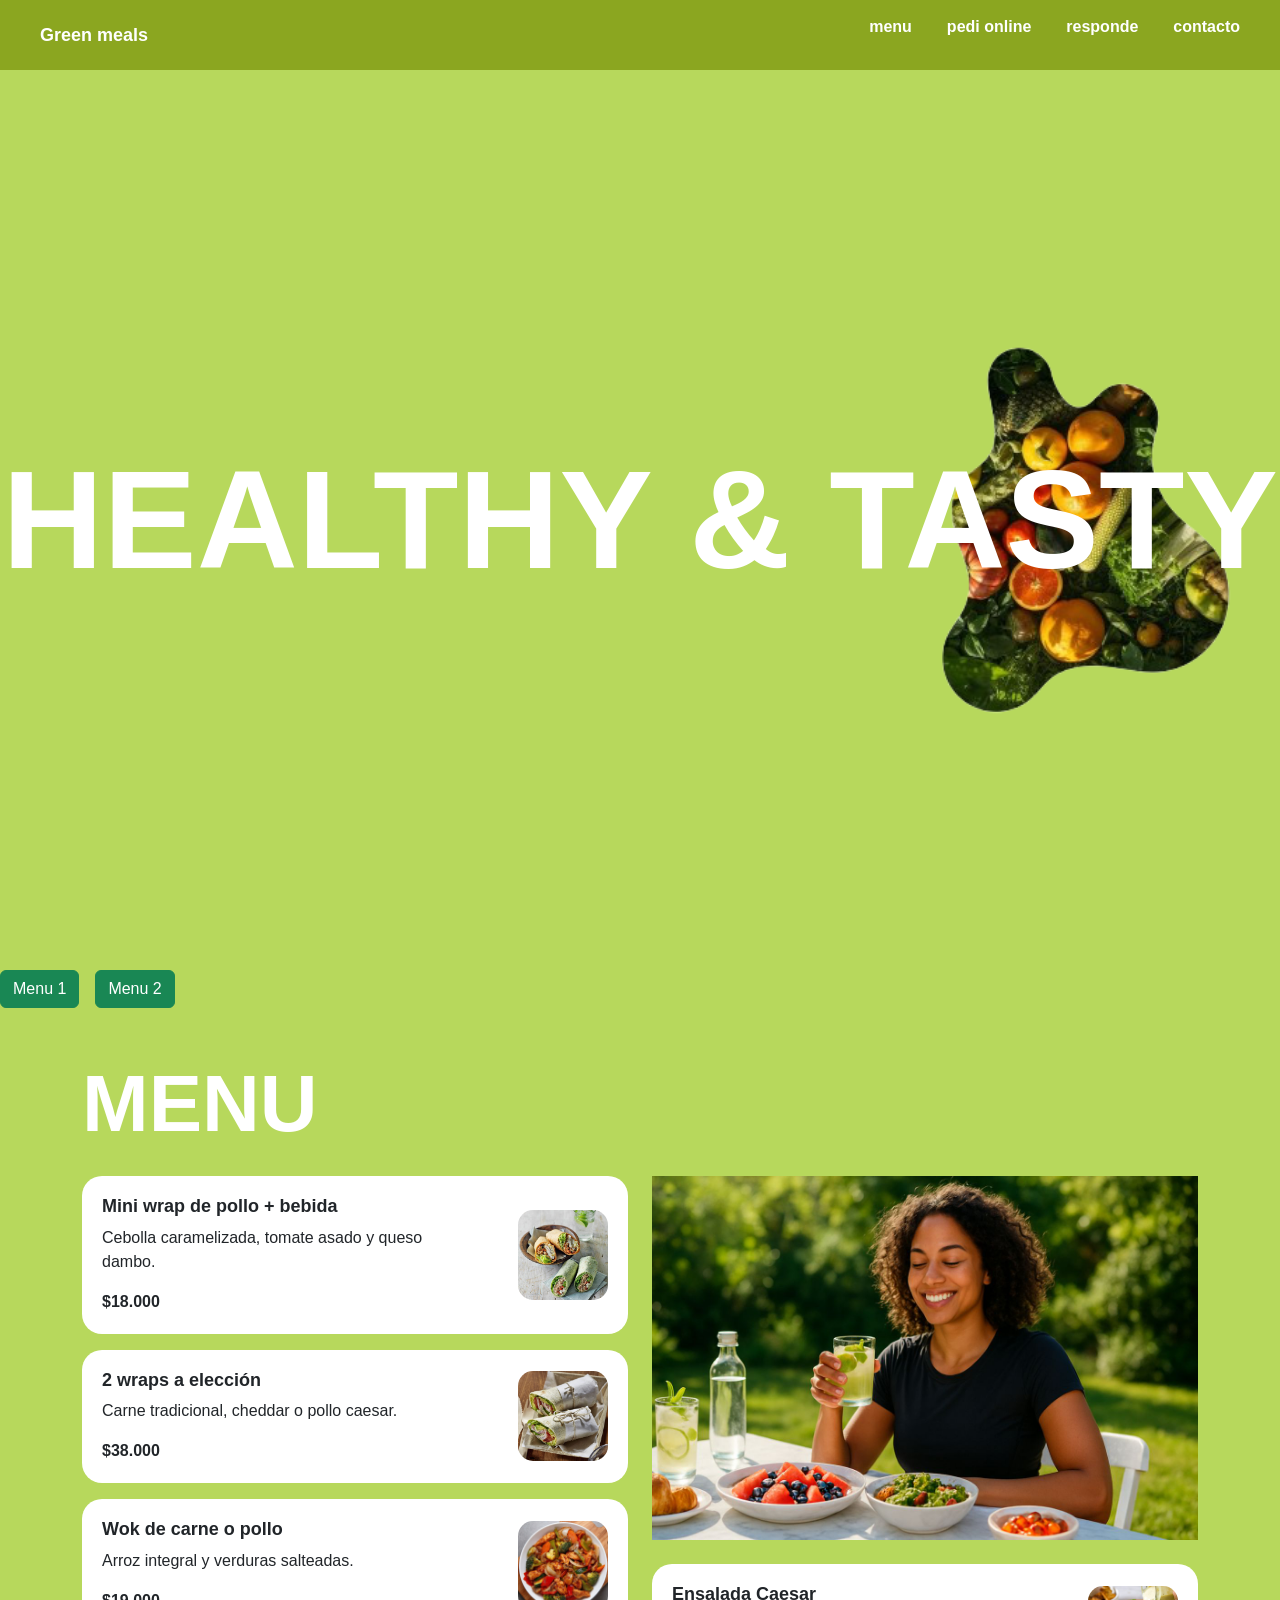
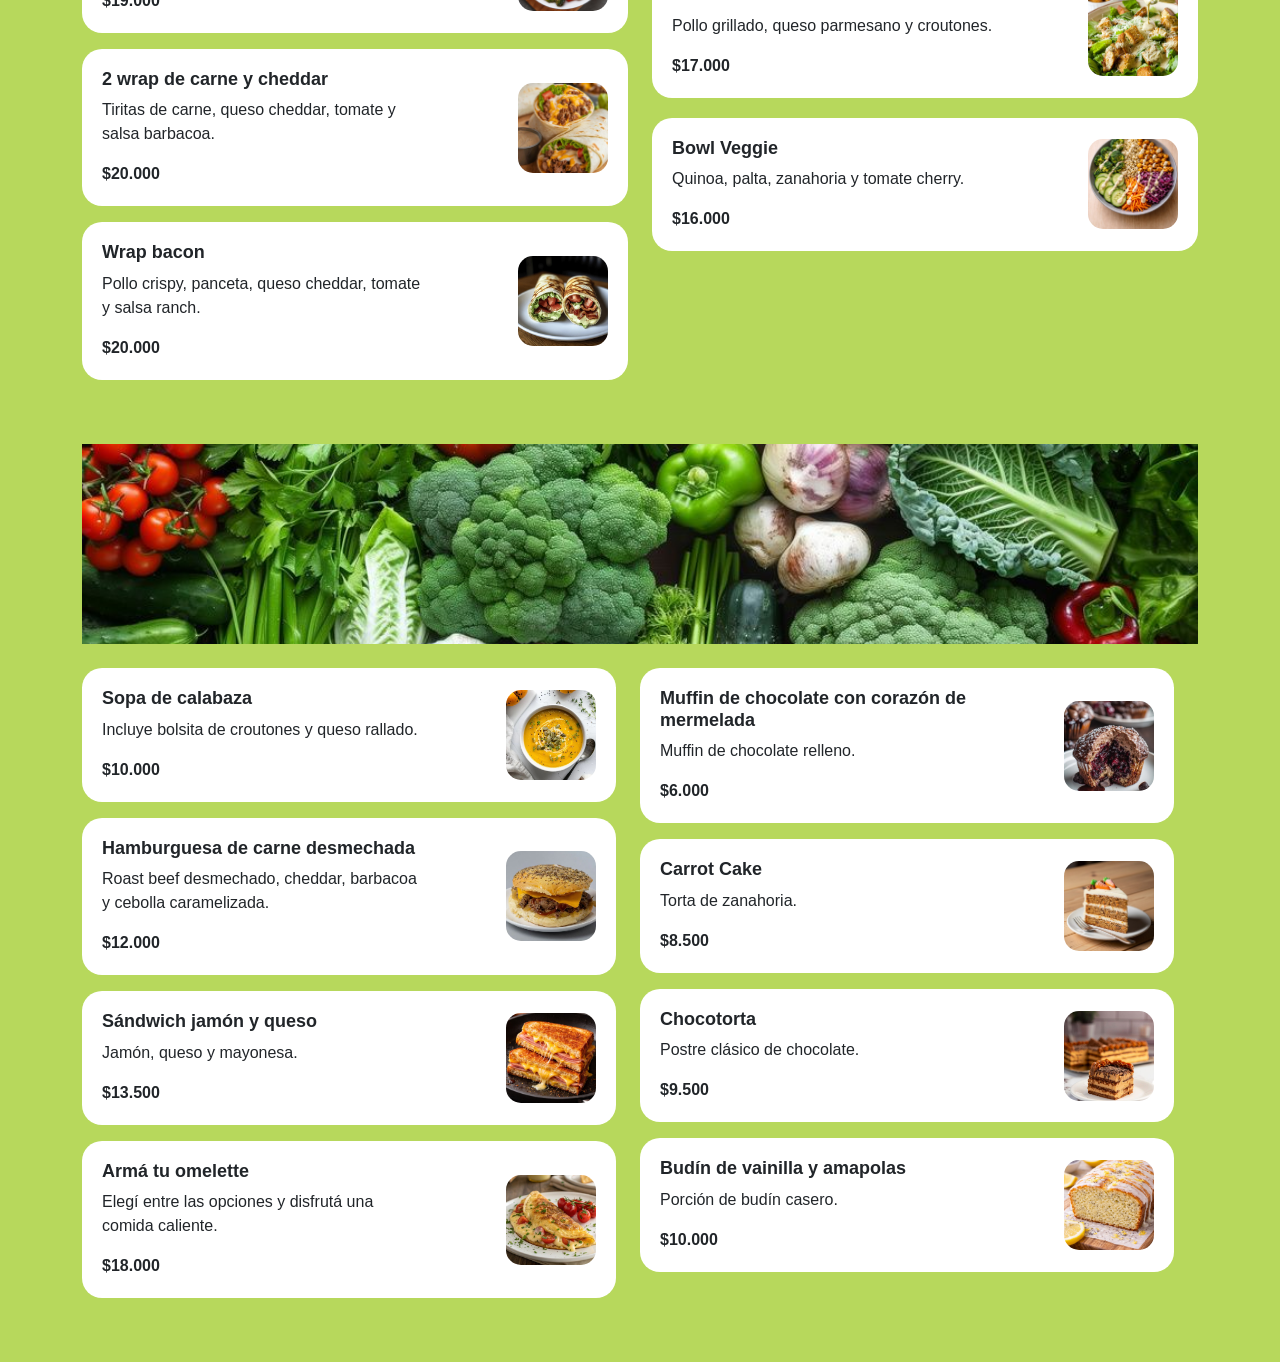
==== index.html @ dc44cf66 "arriba" ====
<!DOCTYPE html>
<html lang="es">

<head>
    <meta charset="UTF-8">
    <meta name="viewport" content="width=device-width, initial-scale=1.0">

    <!-- Bootstrap -->
    <link href="https://cdn.jsdelivr.net/npm/bootstrap@5.3.8/dist/css/bootstrap.min.css" rel="stylesheet">

    <!-- Tu CSS -->
    <link rel="stylesheet" href="index.css">

    <title>Green Meals</title>
</head>

<body>

    <!-- HEADER -->
    <header>
        <div class="logo">
            Green meals
        </div>

        <nav>
            <ul>
                <li><a href="#menu">menu</a></li>
                <li><a href="#">pedi online</a></li>
                <li><a href="#">responde</a></li>
                <li><a href="#">contacto</a></li>
            </ul>
        </nav>
    </header>

    <!-- HERO -->
    <section class="hero">

        <h1>HEALTHY & TASTY</h1>

        <div class="imagen-organica">
            <img src="img/vegetales1.png"
                alt="Vegetales">
        </div>

    </section>
    <div class="d-flex gap-3 mb-4">

<button onclick="mostrarMenu1()" class="btn btn-success">
    Menu 1
</button>

<button onclick="mostrarMenu2()" class="btn btn-success">
    Menu 2
</button>

</div>
<div id="menu1">
   <section id="menu" class="container my-5">

    <h2 class="text-white fw-bold display-1 mb-4">MENU</h2>
   

   <div class="row">

    <!-- Columna izquierda -->
    <div class="col-lg-6">

        <div class="card menu-card mb-3">
            <div class="card-body">

                <div class="row align-items-center">

                    <div class="col-8">
                        <h5 class="card-title">Mini wrap de pollo + bebida</h5>
                        <p class="card-text">
                            Cebolla caramelizada, tomate asado y queso dambo.
                        </p>
                        <strong>$18.000</strong>
                    </div>

                    <div class="col-4 text-end">
                        <img src="img/foto 1.jpg"
                             class="img-fluid comida-img"
                             alt="Wrap de pollo + bebida">
                    </div>

                </div>

            </div>
        </div>

        <div class="card menu-card mb-3">
    <div class="card-body">

        <div class="row align-items-center">

            <div class="col-8">
                <h5 class="card-title">2 wraps a elección</h5>
                <p class="card-text">
                    Carne tradicional, cheddar o pollo caesar.
                </p>
                <strong>$38.000</strong>
            </div>

            <div class="col-4 text-end">
                <img src="img/imagen 2.jpg"
                     class="img-fluid comida-img"
                     alt="2 wraps a elección">
            </div>

        </div>

    </div>
</div>

        <div class="card menu-card mb-3">
            <div class="card-body">

                <div class="row align-items-center">


                    <div class="col-8">
                <h5 class="card-title">Wok de carne o pollo</h5>
                <p class="card-text">
                    Arroz integral y verduras salteadas.
                </p>
                <strong>$19.000</strong>
            </div>

          <div class="col-4 text-end">
                <img src="img/imagen3.jpg"
                     class="img-fluid comida-img"
                     alt="wok de carne o pollo">
            </div>
          </div>
      </div>
        </div>

        <div class="card menu-card mb-3">
            <div class="card-body">

                <div class="row align-items-center">

                    <div class="col-8">
                <h5 class="card-title">2 wrap de carne y cheddar</h5>
                <p class="card-text">
                    Tiritas de carne, queso cheddar, tomate y salsa barbacoa.
                </p>
                <strong>$20.000</strong>
            </div>

            <div class="col-4 text-end">
                <img src="img/imagen 4.jpg" 
                class="img-fluid comida-img"
                alt="wrap de carne y cheddar">
            </div>
        </div>
        </div>
        </div>

        <div class="card menu-card mb-3">
            <div class="card-body">

                <div class="row align-items-center">

                    <div class="col-8">
                <h5 class="card-title">Wrap bacon</h5>
                <p class="card-text">
                    Pollo crispy, panceta, queso cheddar, tomate y salsa ranch.
                </p>
                <strong>$20.000</strong>
            </div>

            <div class="col-4 text-end">
                <img src="img/imagen 5.jpg" 
                class="img-fluid comida-img"
                alt="wrap bacon">
            </div>
            </div>
            </div>
        </div>

    </div>

    <!-- Columna derecha -->
    <div class="col-lg-6">
            <img src="img/mujerensalada.jpg"
                 alt="Mujer comiendo ensalada"
                 class="img-fluid mujer-img">

                  <!-- Card 6 -->
        <div class="card menu-card mt-4">
            <div class="card-body">

                <div class="row align-items-center">

                    <div class="col-8">
                <h5 class="card-title">Ensalada Caesar</h5>
                <p class="card-text">
                    Pollo grillado, queso parmesano y croutones.
                </p>
                <strong>$17.000</strong>
            </div>

            <div class="col-4 text-end">
                <img src="img/imagen 6.jpg" 
                class="img-fluid comida-img"
                alt="ensalada cesar">
            </div>
            </div>
            </div>
        </div>

        <!-- Card 7 -->
        <div class="card menu-card mt-3">
            <div class="card-body">

                <div class="row align-items-center">

                    <div class="col-8">
                <h5 class="card-title">Bowl Veggie</h5>
                <p class="card-text">
                    Quinoa, palta, zanahoria y tomate cherry.
                </p>
                <strong>$16.000</strong>
            </div>

            <div class="col-4 text-end">
                <img src="img/imagen 7.jpg" 
                class="img-fluid comida-img"
                alt="bowl veggie">
            </div>
        </div>
        </div>
      </div>
    </div>

    <!-- cierre row -->

<!-- IMAGEN DIVISORIA -->
<div class="imagen-verduras mt-5">
    <img src="img/imagenvegetales2.jpg"
         alt="Verduras"
         class="img-fluid w-100 ">
</div>

<div class="row mt-4">

    <!-- Columna izquierda -->
    <div class="col-lg-6">

        <!-- Card 1 -->
        <div class="card menu-card mb-3">
            <div class="card-body">
                <div class="row align-items-center">

                    <div class="col-8">
                        <h5 class="card-title">Sopa de calabaza</h5>
                        <p class="card-text">
                            Incluye bolsita de croutones y queso rallado.
                        </p>
                        <strong>$10.000</strong>
                    </div>

                    <div class="col-4 text-end">
                        <img src="img/imagen8.jpg"
                             class="img-fluid comida-img"
                             alt="Sopa de calabaza">
                    </div>

                </div>
            </div>
        </div>

        <!-- Card 2 -->
        <div class="card menu-card mb-3">
            <div class="card-body">
                <div class="row align-items-center">

                    <div class="col-8">
                        <h5 class="card-title">Hamburguesa de carne desmechada</h5>
                        <p class="card-text">
                            Roast beef desmechado, cheddar, barbacoa y cebolla caramelizada.
                        </p>
                        <strong>$12.000</strong>
                    </div>

                    <div class="col-4 text-end">
                        <img src="img/imagen9.png"
                             class="img-fluid comida-img"
                             alt="Hamburguesa de carne desmechada">
                    </div>

                </div>
            </div>
        </div>

        <!-- Card 3 -->
        <div class="card menu-card mb-3">
            <div class="card-body">
                <div class="row align-items-center">

                    <div class="col-8">
                        <h5 class="card-title">Sándwich jamón y queso</h5>
                        <p class="card-text">
                            Jamón, queso y mayonesa.
                        </p>
                        <strong>$13.500</strong>
                    </div>

                    <div class="col-4 text-end">
                        <img src="img/imagen10.jpg"
                             class="img-fluid comida-img"
                             alt="Sándwich jamón y queso">
                    </div>

                </div>
            </div>
        </div>

       <!-- Card 4 -->
<div class="card menu-card mb-3">
    <div class="card-body">

        <div class="row align-items-center">

            <div class="col-8">
                <h5 class="card-title">Armá tu omelette</h5>
                <p class="card-text">
                    Elegí entre las opciones y disfrutá una comida caliente.
                </p>
                <strong>$18.000</strong>
            </div>

            <div class="col-4 text-end">
                <img src="img/imagen11.jpg"
                     class="img-fluid comida-img"
                     alt="Omelette">
            </div>

        </div>

    </div>
</div>

</div> <!-- fin col-lg-6 -->

<!-- Columna derecha -->
<div class="col-lg-6">

    <!-- Card 1 -->
    <div class="card menu-card mb-3">
        <div class="card-body">
            <div class="row align-items-center">

                <div class="col-8">
                    <h5 class="card-title">Muffin de chocolate con corazón de mermelada</h5>
                    <p class="card-text">
                        Muffin de chocolate relleno.
                    </p>
                    <strong>$6.000</strong>
                </div>

                <div class="col-4 text-end">
                    <img src="img/imagen12.jpg"
                         class="img-fluid comida-img"
                         alt="Muffin de chocolate">
                </div>

            </div>
        </div>
    </div>

    <!-- Card 2 -->
    <div class="card menu-card mb-3">
        <div class="card-body">
            <div class="row align-items-center">

                <div class="col-8">
                    <h5 class="card-title">Carrot Cake</h5>
                    <p class="card-text">
                        Torta de zanahoria.
                    </p>
                    <strong>$8.500</strong>
                </div>

                <div class="col-4 text-end">
                    <img src="img/imagenes13.jpg"
                         class="img-fluid comida-img"
                         alt="Carrot Cake">
                </div>

            </div>
        </div>
    </div>

    <!-- Card 3 -->
    <div class="card menu-card mb-3">
        <div class="card-body">
            <div class="row align-items-center">

                <div class="col-8">
                    <h5 class="card-title">Chocotorta</h5>
                    <p class="card-text">
                        Postre clásico de chocolate.
                    </p>
                    <strong>$9.500</strong>
                </div>

                <div class="col-4 text-end">
                    <img src="img/imagen14.jpg"
                         class="img-fluid comida-img"
                         alt="Chocotorta">
                </div>

            </div>
        </div>
    </div>

    <!-- Card 4 -->
    <div class="card menu-card mb-3">
        <div class="card-body">
            <div class="row align-items-center">

                <div class="col-8">
                    <h5 class="card-title">Budín de vainilla y amapolas</h5>
                    <p class="card-text">
                        Porción de budín casero.
                    </p>
                    <strong>$10.000</strong>
                </div>

                <div class="col-4 text-end">
                    <img src="img/imagen15.jpg"
                         class="img-fluid comida-img"
                         alt="Budín de vainilla">
                </div>

            </div>
        </div>
    </div>



</div> 

</div> 
    
</section>
</div> <!--fin de menu1-->
</div>

<div id="menu2" class="container my-5" style="display: none;">
    
    <div class="row">

    <!-- Columna izquierda -->
    <div class="col-lg-6 pe-4">

        <img src="img/imagen17.jpg"
             alt="Ensalada saludable"
             class="img-fluid foto-menu">



             <!-- Card Cheesecake -->
<div class="card menu-card mt-3">
    <div class="card-body">

        <div class="row align-items-center">

            <div class="col-8">
                <h5 class="card-title">Cheesecake frutos rojos</h5>
                <p class="card-text">
                    Queso crema, avena, nuez y frutos rojos.
                </p>
                <strong>$20.000</strong>
            </div>

            <div class="col-4 text-end">
                <img src="img/imagen18.jpg"
                     class="img-fluid comida-img"
                     alt="Cheesecake frutos rojos">
            </div>

        </div>

    </div>
</div>

<!-- Card Mousse -->
<div class="card menu-card mt-3">
    <div class="card-body">

        <div class="row align-items-center">

            <div class="col-8">
                <h5 class="card-title">Mousse de chocolate</h5>
                <p class="card-text">
                    Postre de chocolate.
                </p>
                <strong>$20.000</strong>
            </div>

            <div class="col-4 text-end">
                <img src="img/imagen19.jpg"
                     class="img-fluid comida-img"
                     alt="Mousse de chocolate">
            </div>

        </div>

    </div>
</div>

    </div>

    <!-- Columna derecha -->
    <div class="col-lg-6">
<!-- Card Ensalada de quinoa atunada -->
<div class="card menu-card mb-3">
    <div class="card-body">

        <div class="row align-items-center">

            <div class="col-8">
                <h5 class="card-title">Ensalada de quinoa atunada</h5>
                <p class="card-text">
                    Atún, choclo, quinoa, garbanzos y queso.
                </p>
                <strong>$15.000</strong>
            </div>

            <div class="col-4 text-end">
                <img src="img/imagen20.jpg"
                     class="img-fluid comida-img"
                     alt="Ensalada de quinoa atunada">
            </div>

        </div>

    </div>
</div>

<!-- Card Sándwich veggie -->
<div class="card menu-card">
    <div class="card-body">

        <div class="row align-items-center">

            <div class="col-8">
                <h5 class="card-title">Sándwich veggie</h5>
                <p class="card-text">
                    Queso, rúcula, tomate y zanahoria.
                </p>
                <strong>$18.000</strong>
            </div>

            <div class="col-4 text-end">
                <img src="img/imagen21.jpg"
                     class="img-fluid comida-img"
                     alt="Sándwich veggie">
            </div>

        </div>

    </div>
</div>

<div class="card menu-card">
    <div class="card-body">
        <div class="row align-items-center">

            <div class="col-8">
                <h5 class="card-title">Brownie con nueces</h5>
                <p class="card-text">
                   Brownie húmedo de chocolate con nueces crocantes.
                </p>
                <strong>$6.000</strong>
            </div>

            <div class="col-4 text-end">
                <img src="img/imagen23.jpg" 
                class="img-fluid comida-img"
                alt="brownie con nueces">
            </div>
        </div>
    </div>
</div>

<div class="card menu-card">
    <div class="card-body">
        <div class="row align-items-center">

            <div class="col-8">
                <h5 class="card-title">Bowl de yogur con frutas de estacion</h5>
                <p class="card-text">
                   yogur de vainilla acompañado de frutas de estacion
                </p>
                <strong>$8.000</strong>
            </div>

            <div class="col-4 text-end">
                <img src="img/imagen24.jpg" 
                class="img-fluid comida-img"
                alt="bowl de yogur">
            </div>
        </div>
    </div>
</div>


<div class="card menu-card">
    <div class="card-body">
        <div class="row align-items-center">

            <div class="col-8">
                <h5 class="card-title">Ensalada lentil</h5>
                <p class="card-text">
                   lentejas, Rúcula,Lechuga,Tomate cherry,Zanahoria rallada y Pepino
                </p>
                <strong>$18.000</strong>
            </div>

            <div class="col-4 text-end">
                <img src="img/imagen22.jpg" 
                class="img-fluid comida-img"
                alt="ensalada de lentejas">
            </div>
        </div>
    </div>
</div>
</div>
<!-- IMAGEN DIVISORIA -->
<div class="imagen-verduras mt-5">
    <img src="img/imagenvegetales2.jpg"
         alt="Verduras"
         class="img-fluid w-100 ">
</div>
<div class="row mt-4">

    <!-- Columna izquierda -->
    <div class="col-lg-6">

        <div class="card menu-card mb-3">
            <div class="card-body">
                <div class="row align-items-center">

                    <div class="col-8">
                        <h5 class="card-title">Licuado</h5>
                        <p class="card-text">
                            Fruta fresca.
                        </p>
                        <strong>$10.000</strong>
                    </div>

                    <div class="col-4 text-end">
                        <img src="img/imagen25.jpg"
                             class="img-fluid comida-img"
                             alt="Licuado">
                    </div>

                </div>
            </div>
        </div>

        <div class="card menu-card mb-3">
            <div class="card-body">
                <div class="row align-items-center">

                    <div class="col-8">
                        <h5 class="card-title">Hamburguesa de pollo</h5>
                        <p class="card-text">
                            Pollo, cheddar, barbacoa y cebolla.
                        </p>
                        <strong>$12.000</strong>
                    </div>

                    <div class="col-4 text-end">
                        <img src="img/imagen26.jpg"
                             class="img-fluid comida-img"
                             alt="Hamburguesa de pollo">
                    </div>

                </div>
            </div>
        </div>

        <div class="card menu-card mb-3">
            <div class="card-body">
                <div class="row align-items-center">

                    <div class="col-8">
                        <h5 class="card-title">Tortilla de espinaca</h5>
                        <p class="card-text">
                            Tarta de verdura.
                        </p>
                        <strong>$13.500</strong>
                    </div>

                    <div class="col-4 text-end">
                        <img src="img/imagen27.jpg"
                             class="img-fluid comida-img"
                             alt="Tortilla de espinaca">
                    </div>

                </div>
            </div>
        </div>

        <div class="card menu-card mb-3">
            <div class="card-body">
                <div class="row align-items-center">

                    <div class="col-8">
                        <h5 class="card-title">Yogur con granola</h5>
                        <p class="card-text">
                            Yogur griego con fruta y granola.
                        </p>
                        <strong>$18.000</strong>
                    </div>

                    <div class="col-4 text-end">
                        <img src="img/imagen28.jpg"
                             class="img-fluid comida-img"
                             alt="Yogur con granola">
                    </div>

                </div>
            </div>
        </div>

    </div>

    <!-- Columna derecha -->
    <div class="col-lg-6">

        <div class="card menu-card mb-3">
            <div class="card-body">
                <div class="row align-items-center">

                    <div class="col-8">
                        <h5 class="card-title">Tostada con palta</h5>
                        <p class="card-text">
                            Tostada con palta y huevo.
                        </p>
                        <strong>$6.000</strong>
                    </div>

                    <div class="col-4 text-end">
                        <img src="img/imagen29.jpg"
                             class="img-fluid comida-img"
                             alt="Tostada con palta">
                    </div>

                </div>
            </div>
        </div>

        <div class="card menu-card mb-3">
            <div class="card-body">
                <div class="row align-items-center">

                    <div class="col-8">
                        <h5 class="card-title">Porción de budín</h5>
                        <p class="card-text">
                            Budín marmolado.
                        </p>
                        <strong>$8.500</strong>
                    </div>

                    <div class="col-4 text-end">
                        <img src="img/imagen30.jpg"
                             class="img-fluid comida-img"
                             alt="Porción de budín">
                    </div>

                </div>
            </div>
        </div>

        <div class="card menu-card mb-3">
            <div class="card-body">
                <div class="row align-items-center">

                    <div class="col-8">
                        <h5 class="card-title">Muffin Nutella</h5>
                        <p class="card-text">
                            Muffin de vainilla relleno de Nutella.
                        </p>
                        <strong>$150</strong>
                    </div>

                    <div class="col-4 text-end">
                        <img src="img/imagen31.jpg"
                             class="img-fluid comida-img"
                             alt="Muffin Nutella">
                    </div>

                </div>
            </div>
        </div>

        <div class="card menu-card mb-3">
            <div class="card-body">
                <div class="row align-items-center">

                    <div class="col-8">
                        <h5 class="card-title">Tostado capresse</h5>
                        <p class="card-text">
                            Pan negro, queso, palta y tomate.
                        </p>
                        <strong>$10.000</strong>
                    </div>

                    <div class="col-4 text-end">
                        <img src="img/imagen32.jpg"
                             class="img-fluid comida-img"
                             alt="Tostado capresse">
                    </div>

                </div>
            </div>
        </div>
    </div> <!--fin del menu2-->
</div>
</div>
</section>
    <!-- Bootstrap JS -->
    <script src="https://cdn.jsdelivr.net/npm/bootstrap@5.3.8/dist/js/bootstrap.bundle.min.js"></script>

<script src="script.js/js"></script>
</body>

</html>
---- index.css ----
*{
    margin:0;
    padding:0;
    box-sizing:border-box;
    font-family: Arial, Helvetica, sans-serif;
}

body{
    background-color:#b7d85c;
}

/* HEADER */

header{
    background-color:#8ba620;
    height:70px;

    display:flex;
    justify-content:space-between;
    align-items:center;

    padding:0 40px;
}

.logo{
    color:white;
    font-size:18px;
    font-weight:bold;
}

nav ul{
    list-style:none;
    display:flex;
    gap:35px;
}

nav a{
    text-decoration:none;
    color:white;
    font-weight:bold;
}

/* HERO */

.hero{
    height:100vh;
    position:relative;
    overflow: hidden;

    display:flex;
    justify-content:center;
    align-items:center;
}

.hero h1{
    position: absolute;
    top: 50%;
    left: 50%;
    transform: translate(-50%, -50%);

    color:white;
    font-size:140px;
    font-weight:900;
    white-space: nowrap;

    z-index: 2;
}

/* IMAGEN */

.imagen-organica{
    position: absolute;
    top: 50%;
    right: -11%;
    transform: translateY(-50%);
    z-index: 1;
}

.imagen-organica img{
    width: 700px;
    height: auto;
}
.menu-section{
    background-color: #dceca8;
    padding: 80px;
    min-height: 100vh;
}

.menu-title{
    color: white;
    font-size: 70px;
    font-weight: 900;
    margin-bottom: 50px;
    margin-left: 20px;
}

.menu-card{
    border-radius: 20px;
    border: none;
    margin-bottom: 20px;
}

.menu-card .card-body{
    padding: 20px;
}

.menu-card .card-title{
    font-weight: bold;
    font-size: 18px;
}

.menu-image{
    width: 100%;
    max-width: 500px;
}
.mujer-img {
    width: 620px; !important
    height: auto;
}
.comida-img {
    width: 90px;
    height: 90px;
    object-fit: cover;
    border-radius: 15px;
}
.imagen-verduras img{
    width: 100%;
    height: 200px;
    object-fit: cover;
    border-radius: 0% !important;
   
}
.foto-menu {
    width: 650px !important;
    max-width: none !important;
    height: auto;
    margin-right: 20px;
}

.carousel-control-prev-icon,
.carousel-control-next-icon {
    background-color: red;
    border-radius: 50%;
    width: 50px;
    height: 50px;
}

.carousel-control-prev,
.carousel-control-next {
    opacity: 1 !important;
}
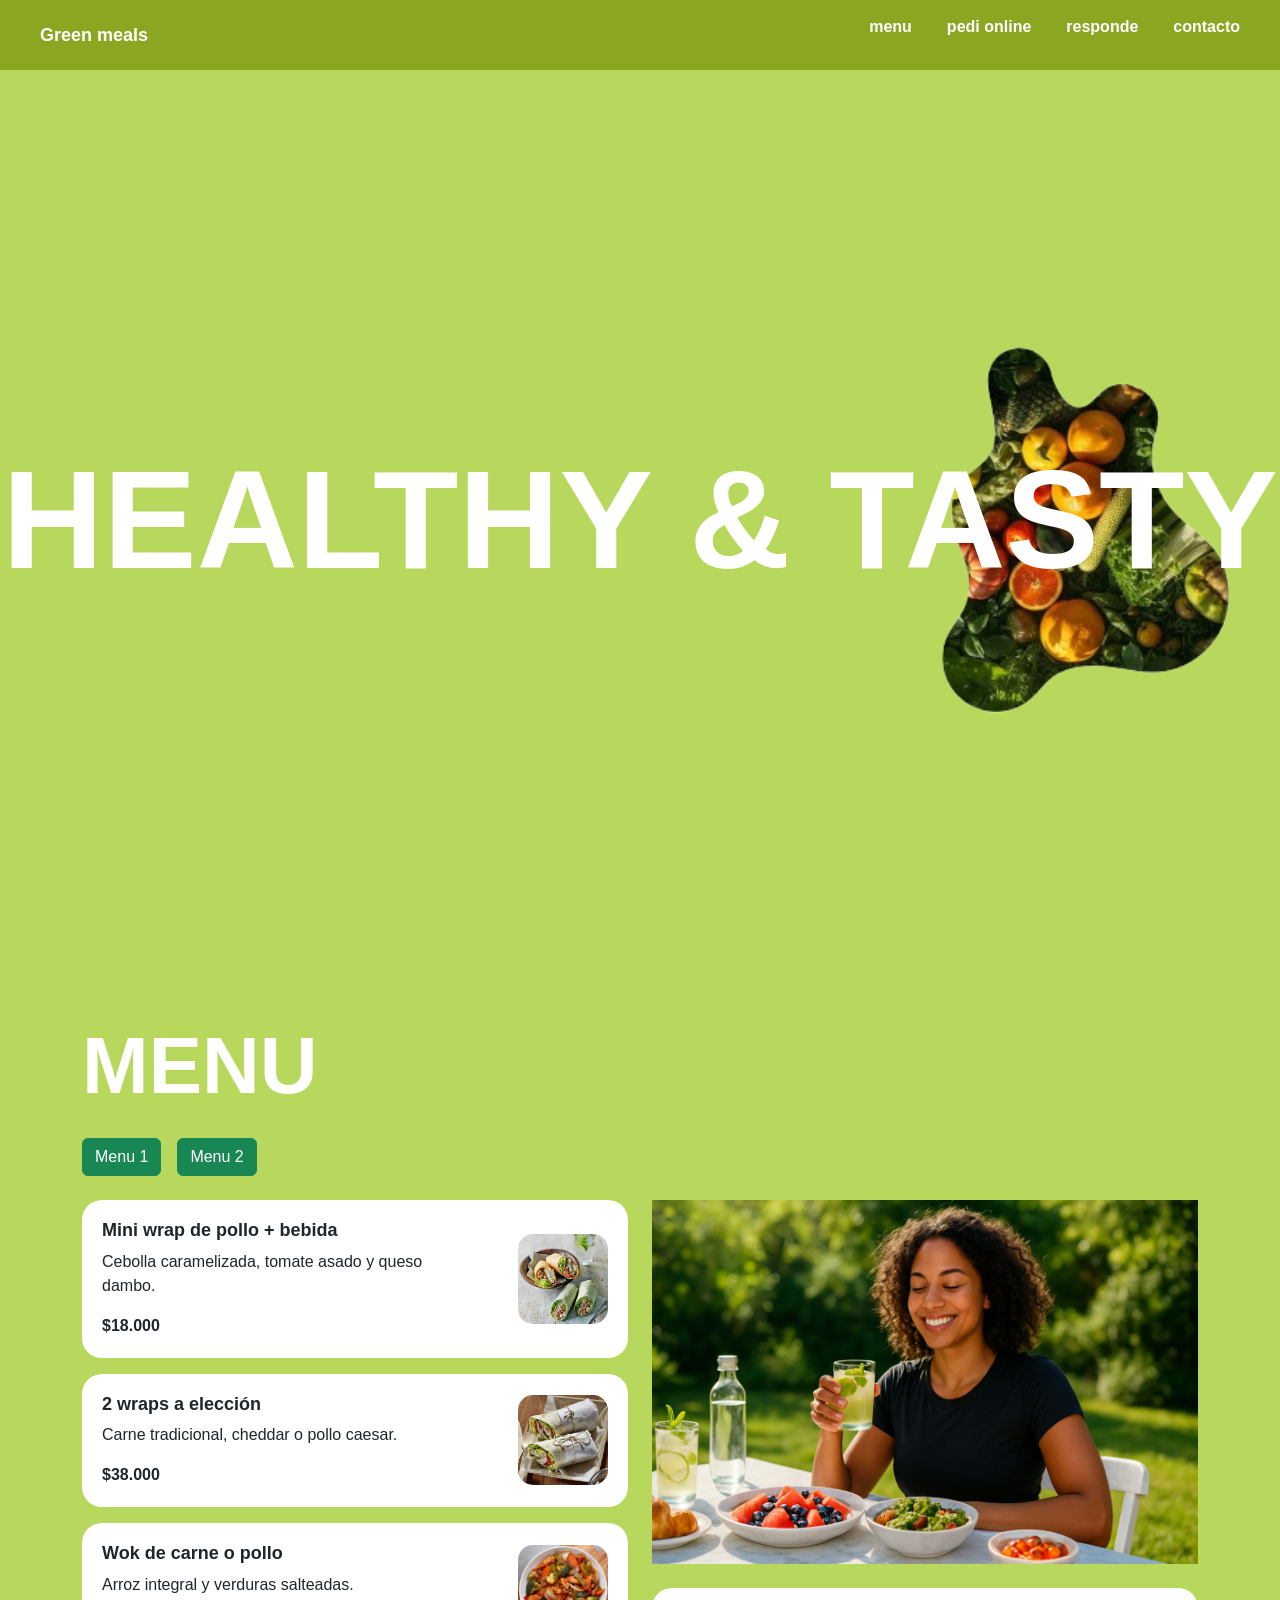
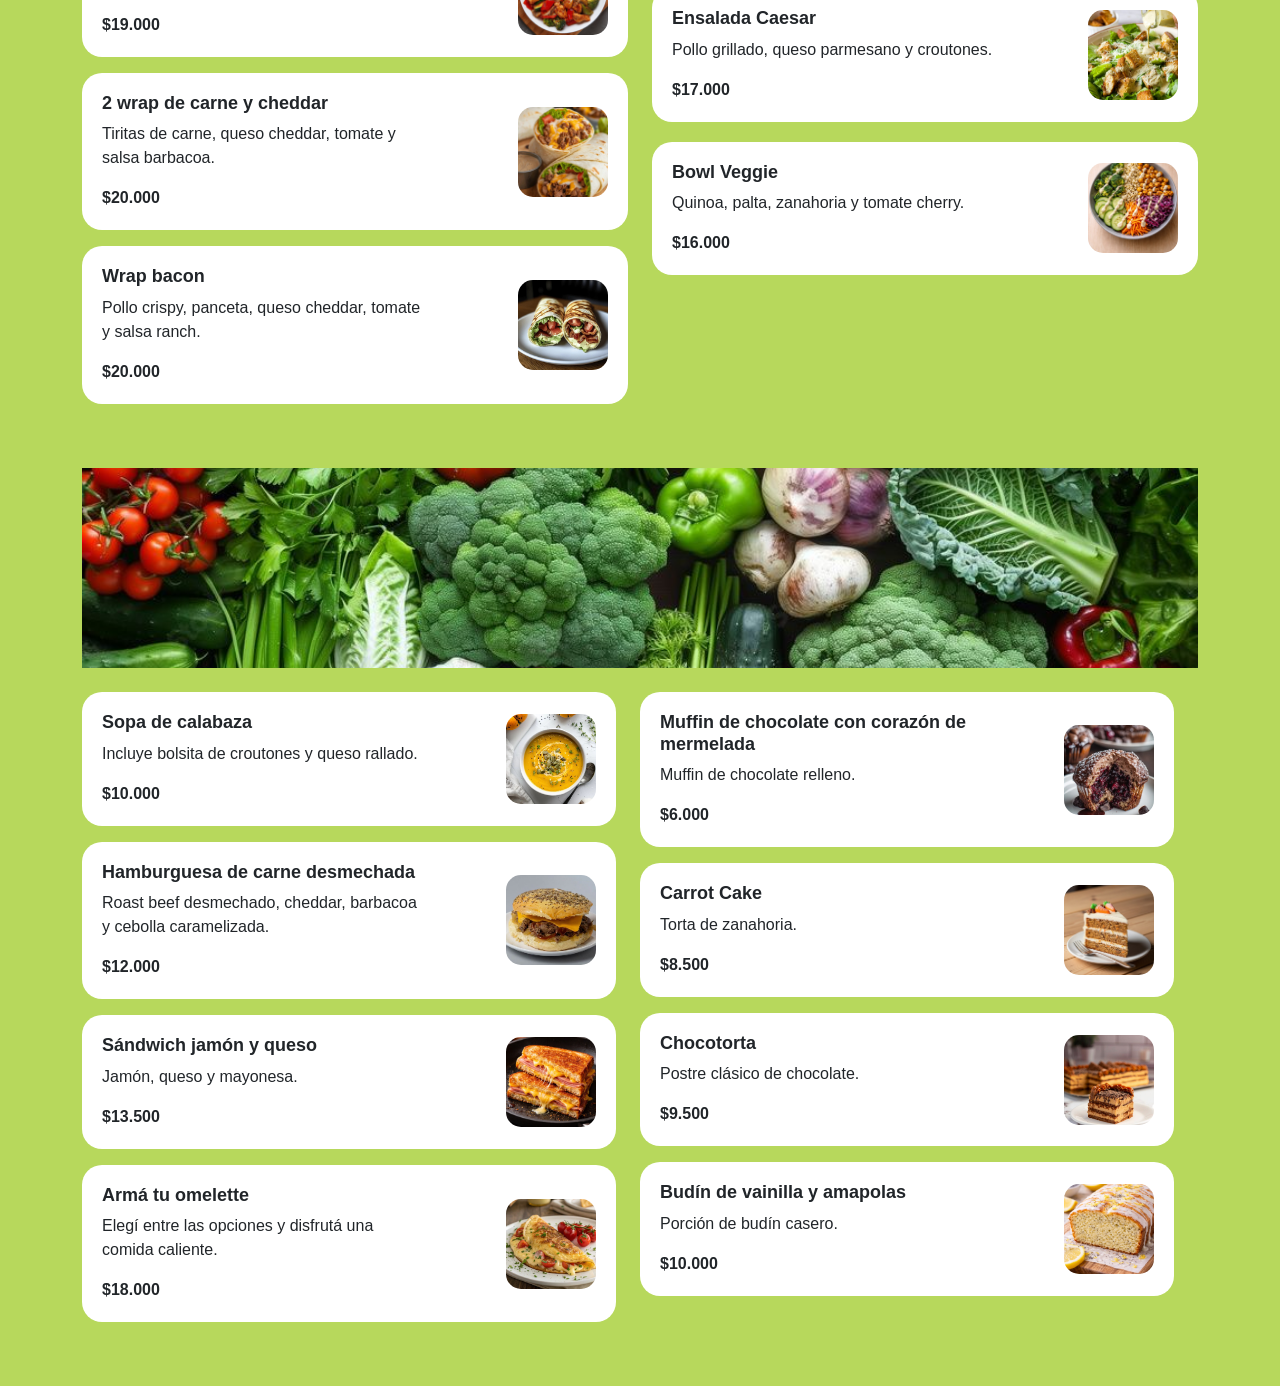
==== commit b38c9d4a: "botones" ====
--- a/index.html
+++ b/index.html
@@ -43,7 +43,13 @@
         </div>
 
     </section>
-    <div class="d-flex gap-3 mb-4">
+   
+<div id="menu1">
+   <section id="menu" class="container my-5">
+
+    <h2 class="text-white fw-bold display-1 mb-4">MENU</h2>
+   
+<div class="d-flex gap-3 mb-4">
 
 <button onclick="mostrarMenu1()" class="btn btn-success">
     Menu 1
@@ -54,12 +60,6 @@
 </button>
 
 </div>
-<div id="menu1">
-   <section id="menu" class="container my-5">
-
-    <h2 class="text-white fw-bold display-1 mb-4">MENU</h2>
-   
-
    <div class="row">
 
     <!-- Columna izquierda -->
@@ -451,7 +451,17 @@
 </div>
 
 <div id="menu2" class="container my-5" style="display: none;">
-    
+    <div class="d-flex gap-3 mb-4">
+
+<button onclick="mostrarMenu1()" class="btn btn-success">
+    Menu 1
+</button>
+
+<button onclick="mostrarMenu2()" class="btn btn-success">
+    Menu 2
+</button>
+
+</div>
     <div class="row">
 
     <!-- Columna izquierda -->
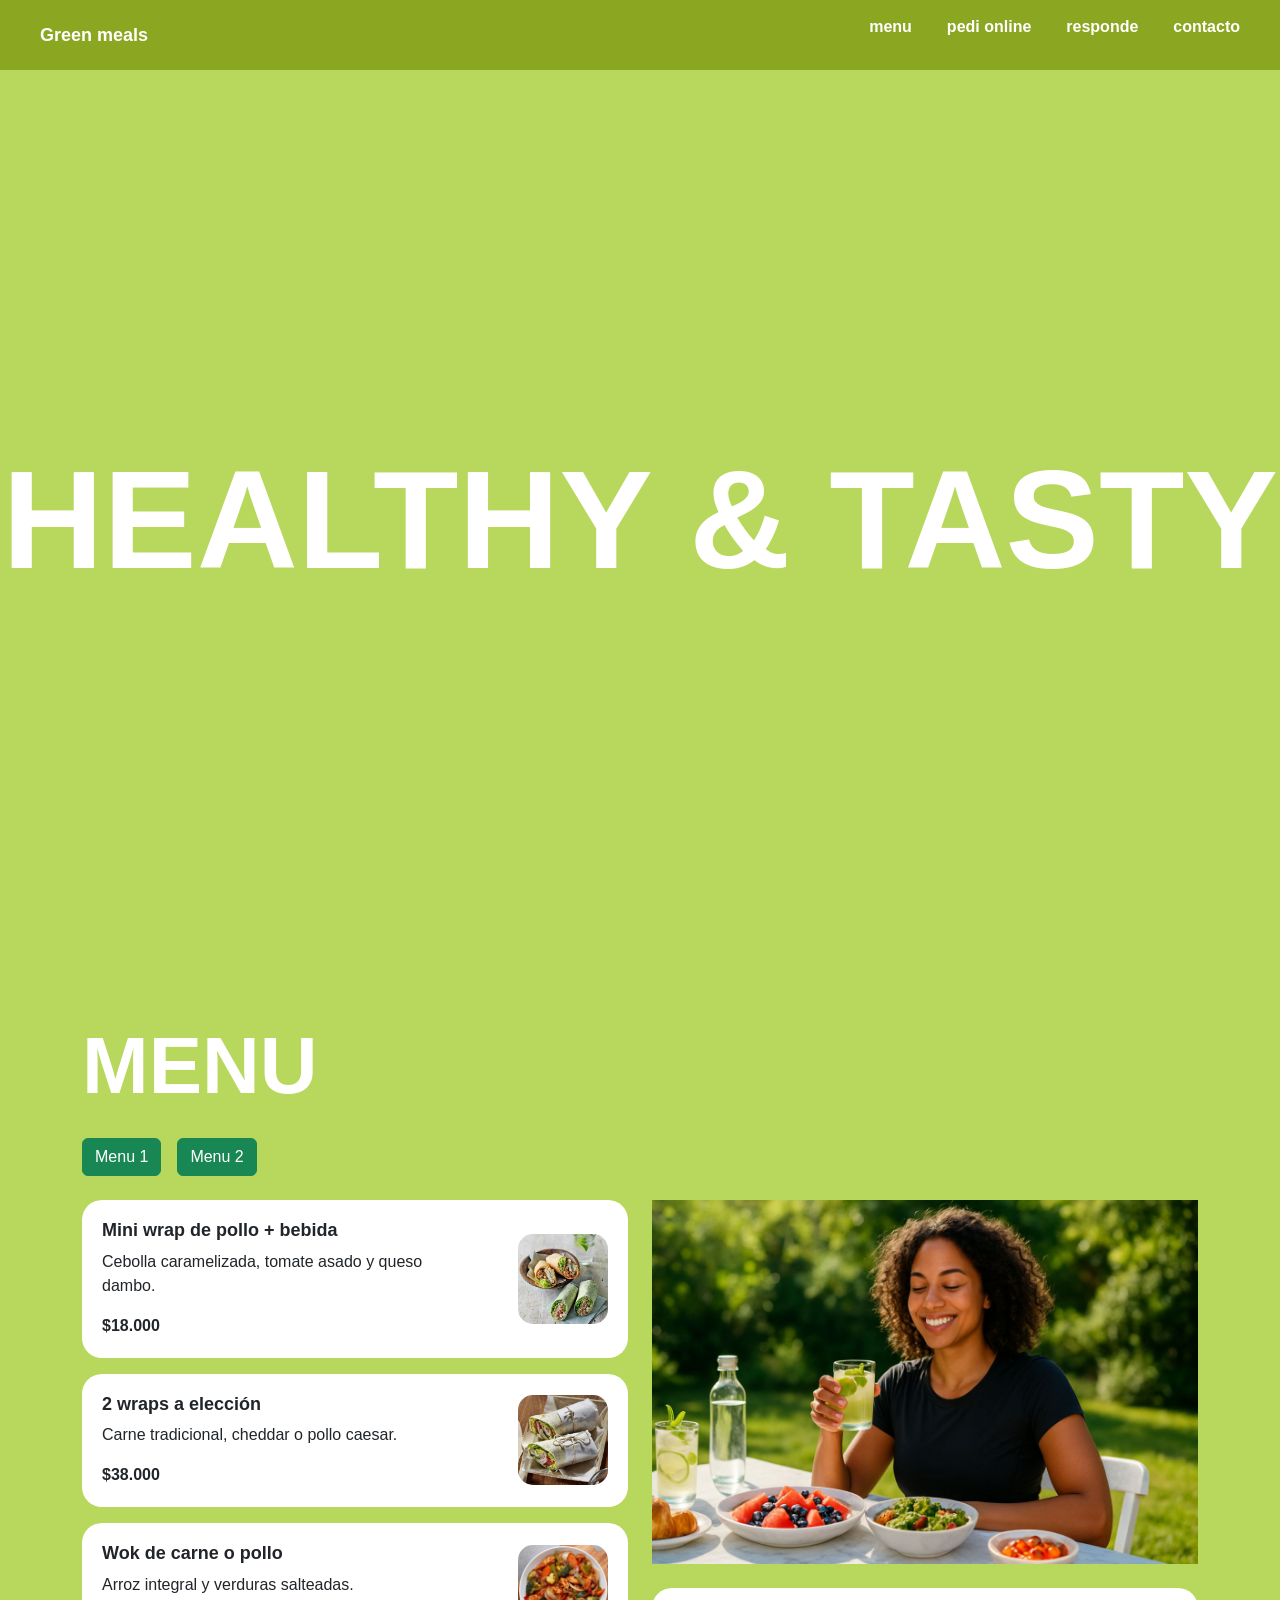
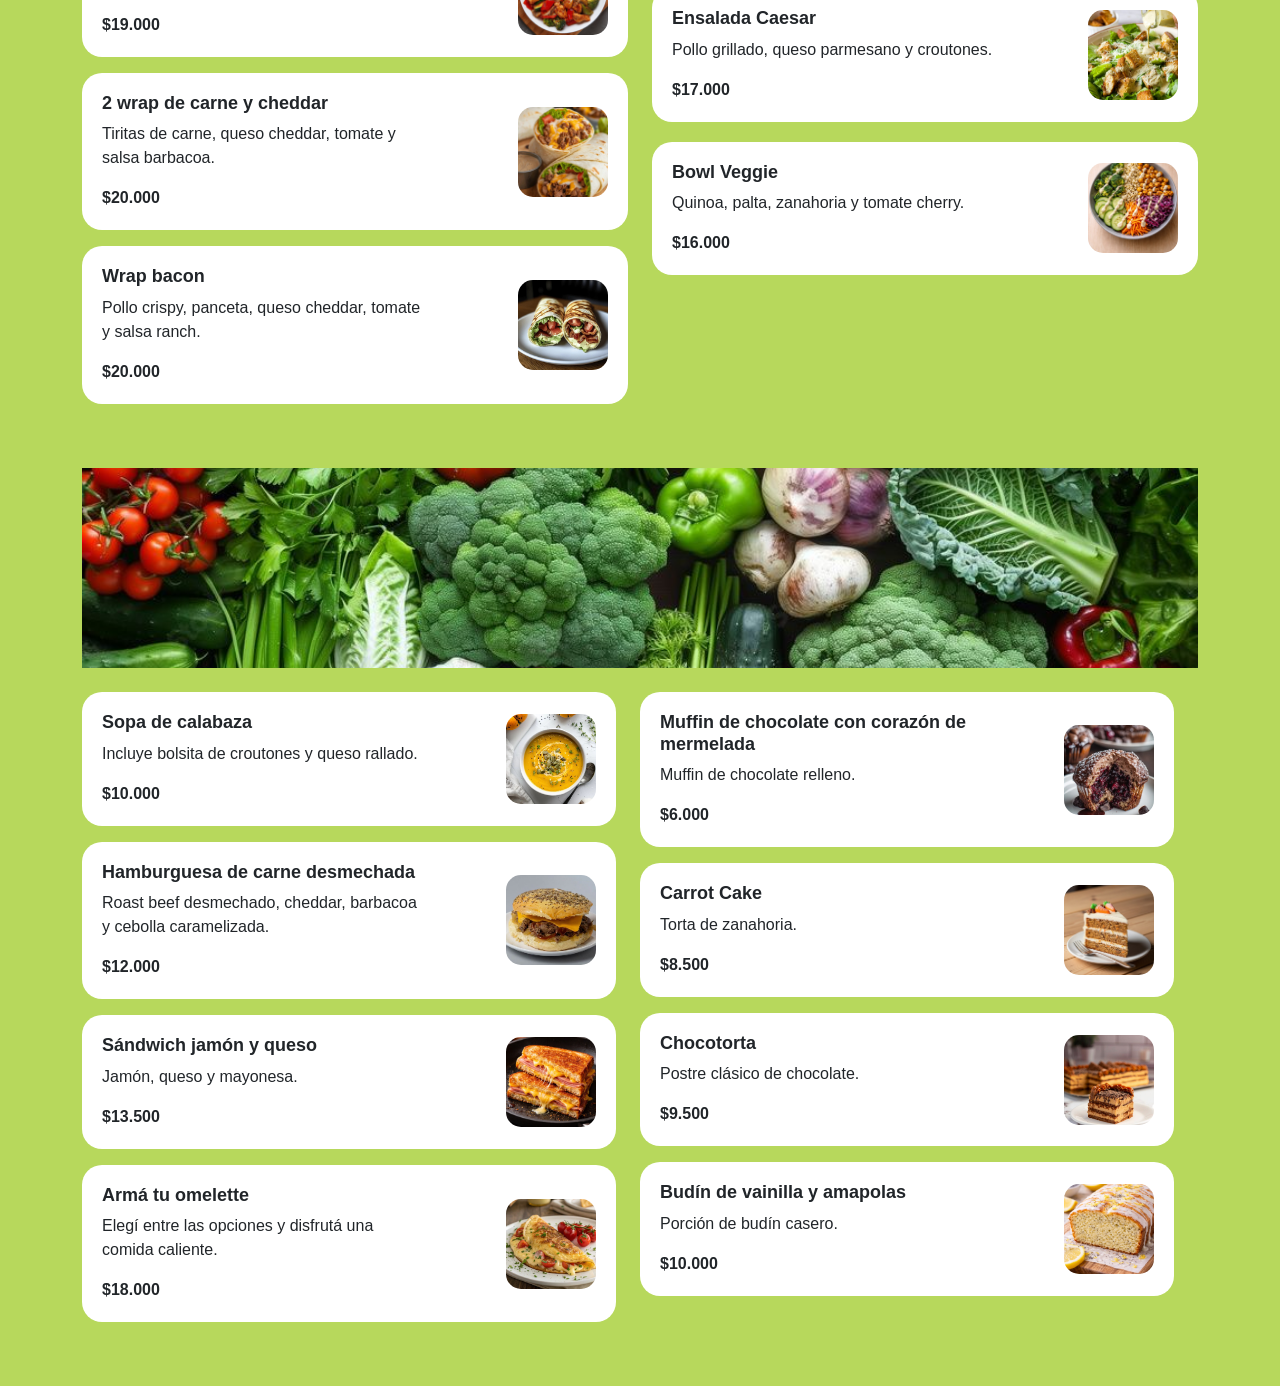
==== commit 729f1878: "footer" ====
--- a/index.html
+++ b/index.html
@@ -25,9 +25,9 @@
         <nav>
             <ul>
                 <li><a href="#menu">menu</a></li>
-                <li><a href="#">pedi online</a></li>
-                <li><a href="#">responde</a></li>
-                <li><a href="#">contacto</a></li>
+                <li><a href="https://www.pedidosya.com.ar/restaurantes/san-miguel/green-meals-menu?origin=shop_list">pedi online</a></li>
+                <li><a href="responde.html">responde</a></li>
+                <li><a href="mailto:mealsgreenn@gmail.com?subject=Consulta Green Meals">contacto</a></li>
             </ul>
         </nav>
     </header>
@@ -836,6 +836,11 @@
 </div>
 </div>
 </section>
+<footer class="container fluid">
+    <img src="img/footer.jpeg" 
+    class="img-fluid"
+    alt="footer">
+</footer>
     <!-- Bootstrap JS -->
     <script src="https://cdn.jsdelivr.net/npm/bootstrap@5.3.8/dist/js/bootstrap.bundle.min.js"></script>
 
--- a/index.css
+++ b/index.css
@@ -59,7 +59,7 @@
     transform: translate(-50%, -50%);
 
     color:white;
-    font-size:140px;
+    font-size: 140px;
     font-weight:900;
     white-space: nowrap;
 
@@ -77,7 +77,7 @@
 }
 
 .imagen-organica img{
-    width: 700px;
+    width: 00px;
     height: auto;
 }
 .menu-section{
@@ -114,7 +114,7 @@
     max-width: 500px;
 }
 .mujer-img {
-    width: 620px; !important
+    width: 620px !important;
     height: auto;
 }
 .comida-img {
@@ -137,15 +137,134 @@
     margin-right: 20px;
 }
 
-.carousel-control-prev-icon,
-.carousel-control-next-icon {
-    background-color: red;
-    border-radius: 50%;
-    width: 50px;
-    height: 50px;
-}
-
-.carousel-control-prev,
-.carousel-control-next {
-    opacity: 1 !important;
-}+.titulo-responde{
+    padding-top: 60px;
+    padding-bottom: 80px;
+}
+
+.titulo-responde h1{
+    font-size: 90px;
+    font-weight: 300;
+    color: #8cab13;
+    font-style: italic;
+    margin-bottom: 0;
+}
+
+.titulo-responde h2{
+    font-size: 55px;
+    font-weight: 300;
+    color: #8cab13;
+    font-style: italic;
+}
+@media (max-width: 768px){
+
+    .titulo-responde h1{
+        font-size: 55px;
+    }
+
+    .titulo-responde h2{
+        font-size: 35px;
+    }
+
+}
+
+.responde-card{
+    border-radius: 30px;
+    border: none;
+    background-color: #f5efe8;
+    padding: 20px;
+    box-shadow: 0 10px 20px rgba(0,0,0,0.10);
+}
+
+.pregunta{
+    color: #26456b;
+    font-size: 28px;
+    font-weight: bold;
+}
+
+.respuesta{
+    background-color: white;
+    border-radius: 20px;
+    padding: 15px;
+    color: #26456b;
+}
+
+.linea-divisoria{
+    width: 100%;
+    height: 4px;
+    background-color: #8cab13;
+    margin-top: 120px;
+    margin-bottom: 80px;
+    border-radius: 10px;
+}
+
+.titulo-reserva{
+    background-color: #8cab13;
+    
+    color: white;
+
+    font-size: 55px;
+
+    font-weight: 800;
+
+    line-height: 1.1;
+
+    display: inline-block;
+
+    padding: 25px 55px;
+
+    border-radius: 25px;
+
+    box-shadow: 0 8px 18px rgba(0,0,0,0.10);
+}
+
+.reserva-box{
+    background-color: #8cab13;
+
+    padding: 35px;
+
+    border-radius: 25px;
+
+    box-shadow: 0 10px 20px rgba(0,0,0,0.10);
+}
+
+.reserva-box label{
+    color: white;
+    font-size: 40px;
+    font-weight: bold;
+    margin-bottom: 20px;
+}
+
+.reserva-box-small{
+    background-color: #a6c62a;
+
+    padding: 30px;
+
+    border-radius: 25px;
+
+    box-shadow: 0 10px 20px rgba(0,0,0,0.10);
+
+    height: 100%;
+}
+
+.reserva-card{
+    background-color: #a6c62a;
+
+    padding: 30px;
+
+    border-radius: 25px;
+
+    box-shadow: 0 10px 20px rgba(0,0,0,0.10);
+
+    height: 100%;
+}
+
+.reserva-card label{
+    color: white;
+
+    font-size: 28px;
+
+    font-weight: 800;
+
+    margin-bottom: 15px;
+}
